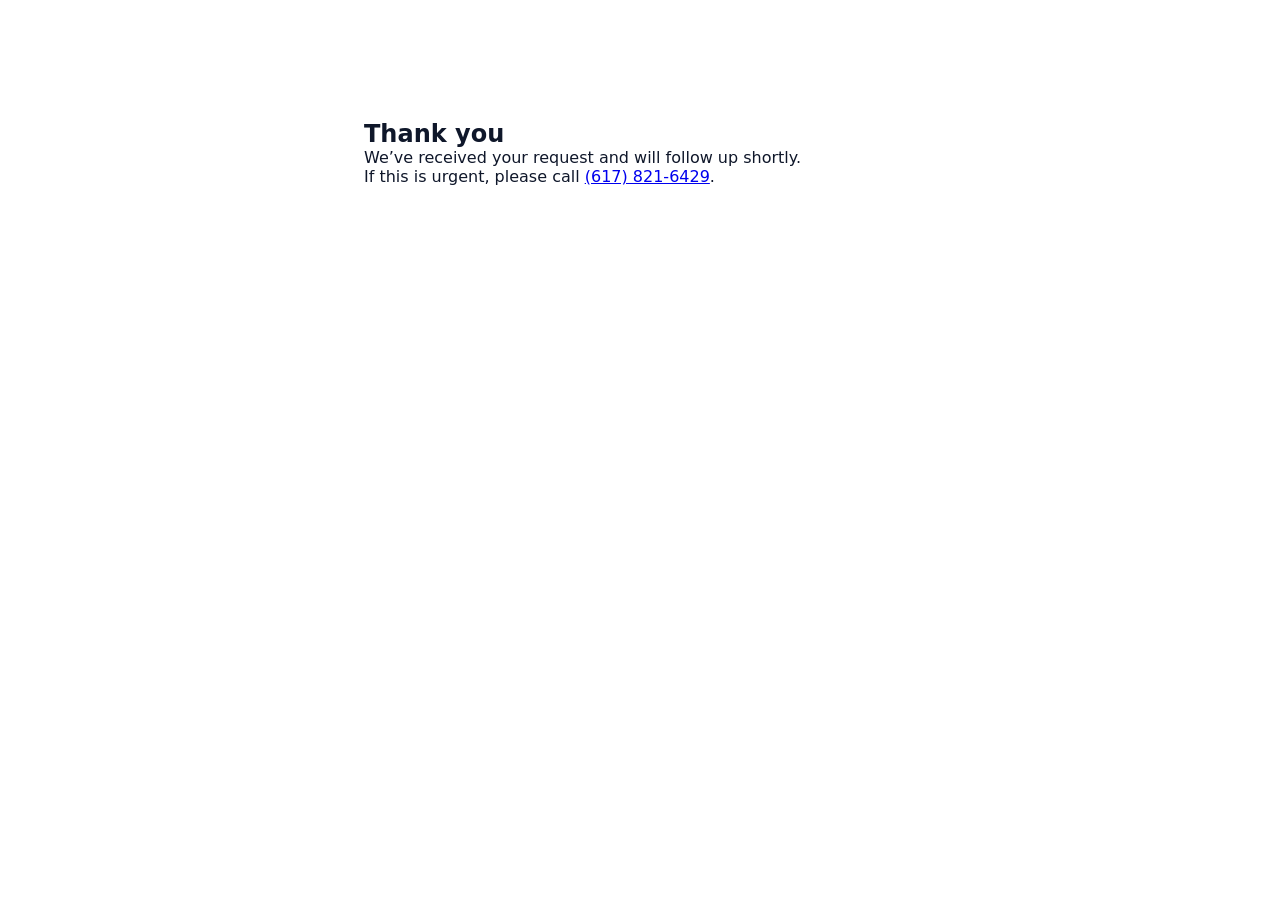
==== thanks.html @ 1381136e "edits" ====
<!DOCTYPE html>
<html lang="en">
<head>
  <meta charset="UTF-8" />
  <meta name="viewport" content="width=device-width, initial-scale=1.0" />
  <title>Thank You | Care Mobility</title>
  <link rel="stylesheet" href="styles.css" />
</head>
<body>

  <section style="max-width:600px;margin:120px auto;padding:0 24px;">
    <h1>Thank you</h1>
    <p>
      We’ve received your request and will follow up shortly.
    </p>
    <p>
      If this is urgent, please call
      <a href="tel:16178216429">(617) 821-6429</a>.
    </p>
  </section>

</body>
</html>
---- styles.css ----
/* =========================
   RESET & BASE
========================= */
* {
  box-sizing: border-box;
  margin: 0;
  padding: 0;
}

body {
  font-family: system-ui, -apple-system, BlinkMacSystemFont, "Segoe UI",
    Roboto, Helvetica, Arial, sans-serif;
  color: #0f172a;
  background: #ffffff;
}

/* =========================
   HERO
========================= */
.hero {
  display: flex;
  align-items: center;
  justify-content: space-between;
  gap: 48px;
  max-width: 1200px;
  margin: 0 auto;
  padding: 80px 24px;
}

.hero-copy {
  max-width: 560px;
}

.hero-title {
  font-size: 64px;
  font-weight: 800;
  line-height: 1.05; /* tight line spacing */
  margin-bottom: 20px;
}

.hero-subtitle {
  font-size: 20px;
  line-height: 1.5;
  color: #334155;
}

.hero-image img {
  width: 520px;
  max-width: 100%;
  border-radius: 24px;
  object-fit: cover;
}

/* =========================
   SERVICES / MIDDLE SECTION
========================= */
.services {
  max-width: 1200px;
  margin: 80px auto;
  padding: 0 24px;
}

.services-header h2 {
  font-size: 48px;
  font-weight: 800;
  margin-bottom: 16px;
}

.services-header p {
  font-size: 18px;
  max-width: 760px;
  color: #475569;
  margin-bottom: 48px;
}

.service-cards {
  display: grid;
  grid-template-columns: repeat(3, 1fr);
  gap: 32px;
}

.service-card {
  border-radius: 20px;
  padding: 32px;
}

.service-card h3 {
  font-size: 22px;
  font-weight: 700;
  margin-bottom: 12px;
}

.service-card p {
  font-size: 17px;
  line-height: 1.5;
  color: #334155;
}

.service-card.blue {
  background: #f1f7ff;
}

.service-card.peach {
  background: #fff1ed;
}

.service-card.green {
  background: #f2fbf2;
}

.services-image {
  margin-top: 56px;
}

.services-image img {
  width: 100%;
  border-radius: 24px;
  object-fit: cover;
}

/* =========================
   FOUNDER / BIO (LARGE)
========================= */
.founder-section {
  background: #f8fafc;
  margin: 120px 0;
  padding: 120px 24px;
}

.founder-inner {
  max-width: 1100px;
  margin: 0 auto;
  display: flex;
  gap: 72px;
  align-items: center; /* centers photo vertically */
}

.founder-photo-wrap {
  flex-shrink: 0;
  display: flex;
  justify-content: center;
}

.founder-photo {
  width: 280px;
  height: 280px;
  border-radius: 50%;
  object-fit: cover;
}

.founder-content h2 {
  font-size: 48px;
  font-weight: 800;
  margin-bottom: 24px;
}

.founder-lead {
  font-size: 26px;
  font-weight: 500;
  line-height: 1.4;
  margin-bottom: 24px;
}

.founder-content p {
  font-size: 20px;
  line-height: 1.6;
  margin-bottom: 18px;
  max-width: 720px;
}

/* =========================
   CONTACT FORM
========================= */
.contact {
  padding: 100px 24px;
  background: #ffffff;
}

.contact-inner {
  max-width: 600px;
  margin: 0 auto;
}

.contact h2 {
  font-size: 40px;
  font-weight: 800;
  margin-bottom: 16px;
}

.contact p {
  font-size: 18px;
  color: #475569;
  margin-bottom: 32px;
}

.contact form {
  display: flex;
  flex-direction: column;
  gap: 16px;
}

.contact input,
.contact textarea {
  padding: 14px;
  font-size: 16px;
  border-radius: 8px;
  border: 1px solid #cbd5e1;
}

.contact input:focus,
.contact textarea:focus {
  outline: none;
  border-color: #0f172a;
}

.contact button {
  padding: 14px;
  font-size: 16px;
  font-weight: 600;
  border: none;
  border-radius: 8px;
  background: #0f172a;
  color: #ffffff;
  cursor: pointer;
}

.contact button:hover {
  background: #020617;
}

/* =========================
   RESPONSIVE
========================= */
@media (max-width: 900px) {
  .hero {
    flex-direction: column;
    align-items: flex-start;
  }

  .hero-title {
    font-size: 48px;
  }

  .service-cards {
    grid-template-columns: 1fr;
  }

  .founder-inner {
    flex-direction: column;
    text-align: left;
  }

  .founder-photo {
    width: 220px;
    height: 220px;
  }
}
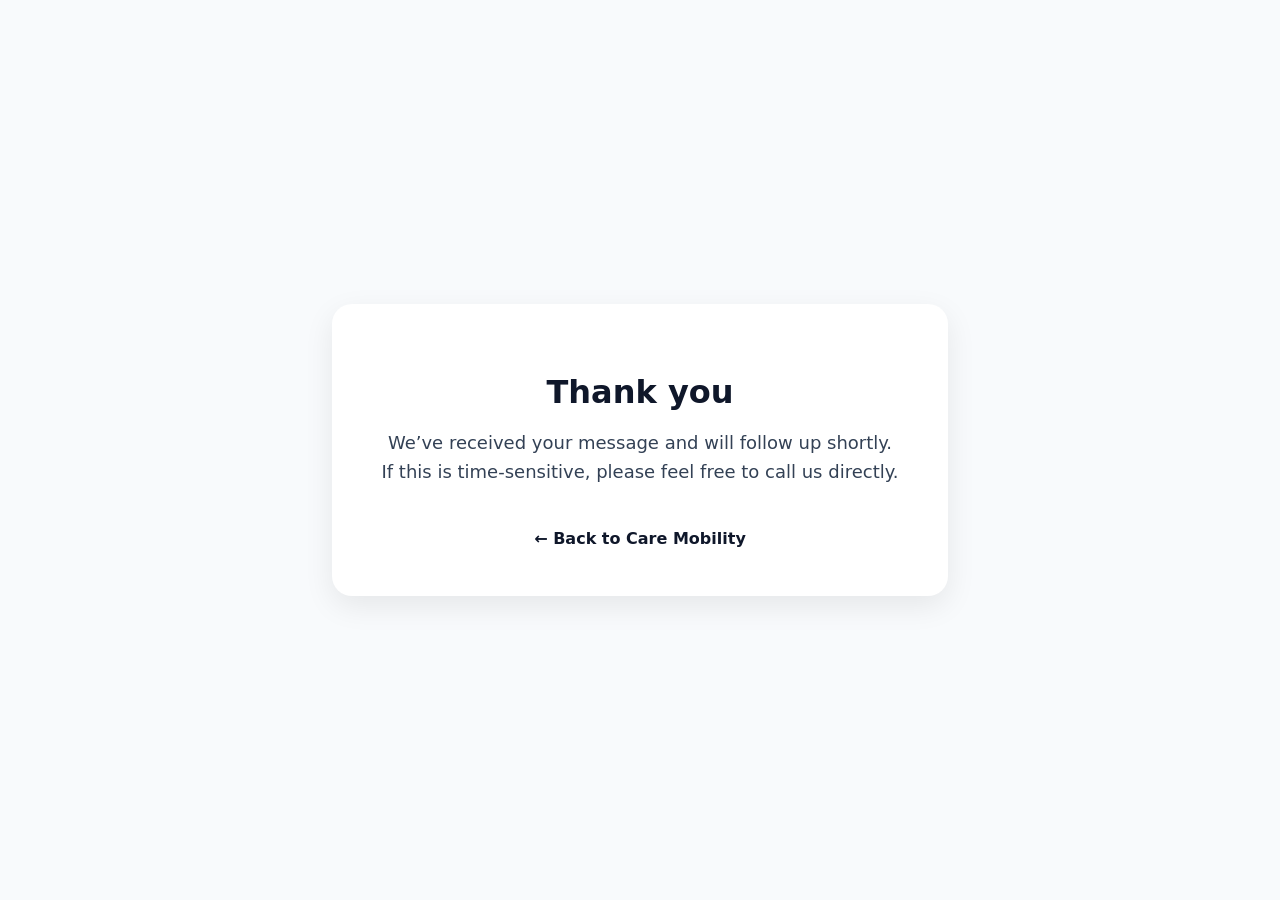
==== commit e12764ae: "edits" ====
--- a/thanks.html
+++ b/thanks.html
@@ -3,21 +3,59 @@
 <head>
   <meta charset="UTF-8" />
   <meta name="viewport" content="width=device-width, initial-scale=1.0" />
-  <title>Thank You | Care Mobility</title>
-  <link rel="stylesheet" href="styles.css" />
+  <title>Thank You – Care Mobility</title>
+
+  <link rel="icon" href="/assets/cm-favicon.png" type="image/png" />
+
+  <style>
+    body {
+      font-family: system-ui, -apple-system, BlinkMacSystemFont, "Segoe UI", Roboto;
+      background: #f8fafc;
+      color: #0f172a;
+      display: flex;
+      align-items: center;
+      justify-content: center;
+      height: 100vh;
+      margin: 0;
+    }
+
+    .card {
+      background: #ffffff;
+      padding: 48px;
+      border-radius: 20px;
+      max-width: 520px;
+      text-align: center;
+      box-shadow: 0 10px 30px rgba(0,0,0,0.08);
+    }
+
+    h1 {
+      font-size: 32px;
+      margin-bottom: 16px;
+    }
+
+    p {
+      font-size: 18px;
+      line-height: 1.6;
+      color: #334155;
+    }
+
+    a {
+      display: inline-block;
+      margin-top: 24px;
+      color: #0f172a;
+      font-weight: 600;
+      text-decoration: none;
+    }
+  </style>
 </head>
 <body>
-
-  <section style="max-width:600px;margin:120px auto;padding:0 24px;">
+  <div class="card">
     <h1>Thank you</h1>
     <p>
-      We’ve received your request and will follow up shortly.
+      We’ve received your message and will follow up shortly.
+      If this is time-sensitive, please feel free to call us directly.
     </p>
-    <p>
-      If this is urgent, please call
-      <a href="tel:16178216429">(617) 821-6429</a>.
-    </p>
-  </section>
-
+    <a href="/">← Back to Care Mobility</a>
+  </div>
 </body>
 </html>
